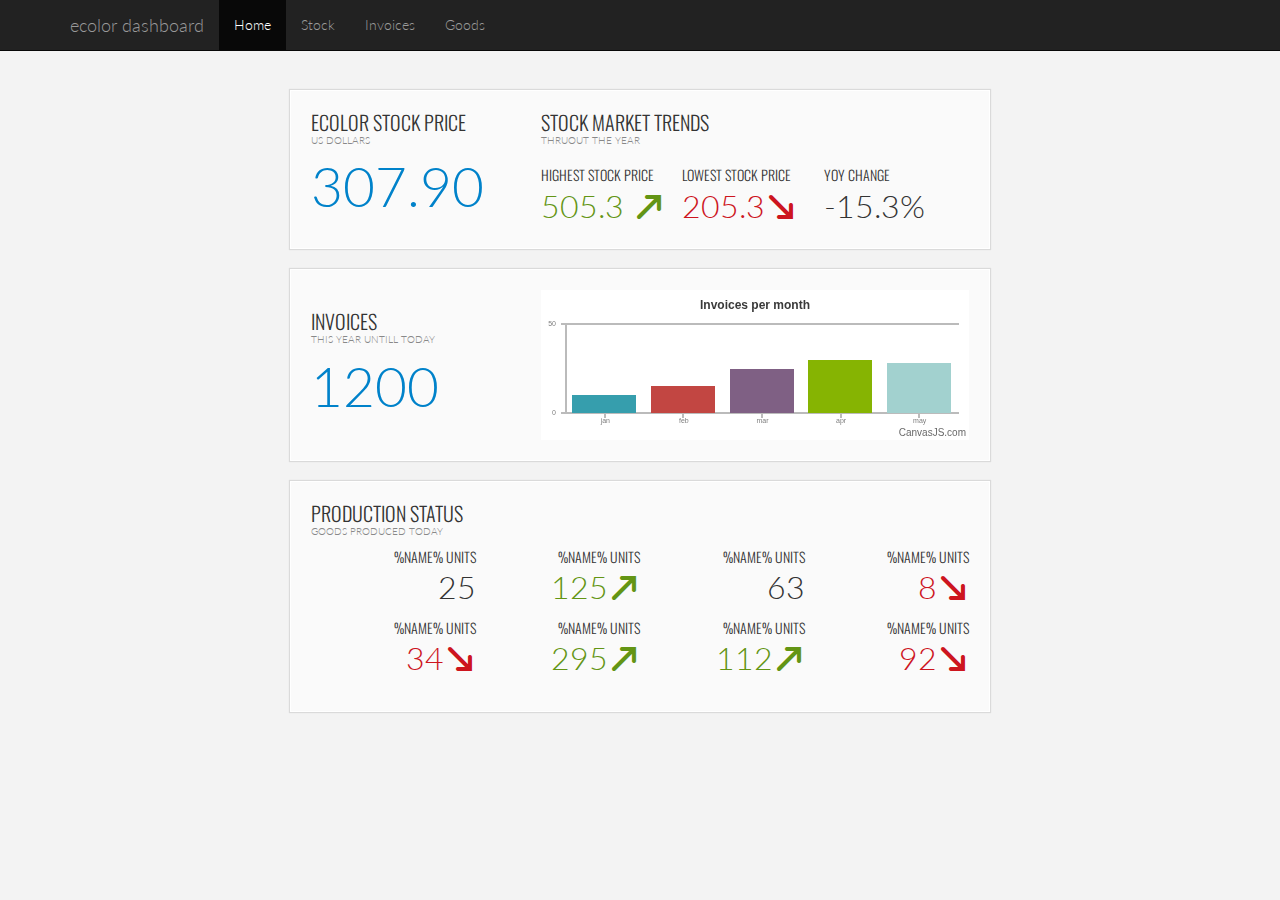
==== index.html @ a39711c3 "Added layout manager flow and dashboard view." ====
<!DOCTYPE html>
<html lang="en">
  <head>
    <meta charset="utf-8">
    <meta http-equiv="X-UA-Compatible" content="IE=edge">
    <meta name="viewport" content="width=device-width, initial-scale=1">
    <meta name="description" content="">
    <meta name="author" content="">
    <link rel="shortcut icon" href="../../assets/ico/favicon.ico">

    <title>ecolor dashboard</title>

    <!-- Bootstrap core CSS -->
    <link href="lib/bootstrap/dist/css/bootstrap.min.css" rel="stylesheet">

    <!-- Custom styles for this template -->
    <link href="css/ecolor-icon-set/style.css" rel="stylesheet">
    <link href="css/main.css" rel="stylesheet">

    <!-- Just for debugging purposes. Don't actually copy this line! -->
    <!--[if lt IE 9]><script src="../../assets/js/ie8-responsive-file-warning.js"></script><![endif]-->

    <!-- HTML5 shim and Respond.js IE8 support of HTML5 elements and media queries -->
    <!--[if lt IE 9]>
      <script src="https://oss.maxcdn.com/libs/html5shiv/3.7.0/html5shiv.js"></script>
      <script src="https://oss.maxcdn.com/libs/respond.js/1.4.2/respond.min.js"></script>
    <![endif]-->
    <link href='http://fonts.googleapis.com/css?family=Lato:300|Oswald:400,300' rel='stylesheet' type='text/css'>
  </head>

  <body>
  <div id="viewport">
    <div class="navbar navbar-inverse navbar-fixed-top" role="navigation">
      <div class="container">
        <div class="navbar-header">
          <button type="button" class="navbar-toggle" data-toggle="collapse" data-target=".navbar-collapse">
            <span class="sr-only">Toggle navigation</span>
            <span class="icon-bar"></span>
            <span class="icon-bar"></span>
            <span class="icon-bar"></span>
          </button>
          <a class="navbar-brand" href="#">ecolor dashboard</a>
        </div>
        <div class="collapse navbar-collapse">
          <ul class="nav navbar-nav">
            <li class="active"><a href="#">Home</a></li>
            <li><a href="#stock">Stock</a></li>
            <li><a href="#invoices">Invoices</a></li>
            <li><a href="#goods">Goods</a></li>
          </ul>
        </div><!--/.nav-collapse -->
      </div>
    </div>
    <div id='app-content'>
      <div class="page">
        
      </div>
      <!-- /.page -->
    </div>
    <!-- /#app-content -->
  
    <!-- Bootstrap core JavaScript
    ================================================== -->
    <!-- Placed at the end of the document so the pages load faster -->
    <script src="https://ajax.googleapis.com/ajax/libs/jquery/1.11.0/jquery.min.js"></script>
    <script src="lib/bootstrap/dist/js/bootstrap.min.js"></script>
    <script src="lib/canvasjs.min.js"></script>
    <script src="lib/underscore/underscore.js"></script>
    <script src="lib/backbone/backbone.js"></script>
    <script data-main="js/main" src='lib/requirejs/require.js'></script>
  </div>
  </body>
</html>
---- css/ecolor-icon-set/style.css ----
@font-face {
	font-family: 'ecolor-icon-set';
	src:url('fonts/ecolor-icon-set.eot?yo8gk7');
	src:url('fonts/ecolor-icon-set.eot?#iefixyo8gk7') format('embedded-opentype'),
		url('fonts/ecolor-icon-set.woff?yo8gk7') format('woff'),
		url('fonts/ecolor-icon-set.ttf?yo8gk7') format('truetype'),
		url('fonts/ecolor-icon-set.svg?yo8gk7#ecolor-icon-set') format('svg');
	font-weight: normal;
	font-style: normal;
}

[class^="icon-"], [class*=" icon-"] {
	font-family: 'ecolor-icon-set';
	speak: none;
	font-style: normal;
	font-weight: normal;
	font-variant: normal;
	text-transform: none;
	line-height: 1;

	/* Better Font Rendering =========== */
	-webkit-font-smoothing: antialiased;
	-moz-osx-font-smoothing: grayscale;
}

.icon-arrow-up-right:before {
	content: "\e600";
}
.icon-arrow-down-right:before {
	content: "\e601";
}
---- css/main.css ----
body {
  padding-top: 50px;
  background: #f3f3f3;
  min-width: 320px;
  font-family: 'Lato', sans-serif;
  font-weight: 300;
}
.home-intro-template {
  padding: 40px 15px;
  text-align: center;
}

.home-intro-template .lead, .chart-container {
	max-width: 700px;
	margin: 0 auto;
}

.chart-container {
	height: 300px;
	position: relative;
}
.chart-container .canvasjs-chart-canvas {
	left : 0;
}

.info-section {
	overflow: auto;
	text-align: left;
	background: #fafafa;
	box-shadow: 0 0 1px 1px rgba(0,0,0,.1);
	max-width : 700px;
	margin: 0 auto 20px auto; 
	border: 1px solid #fff;
}

.info-section h2 {
	font-size: 20px;
}

.info-section h3 {
	font-size: 14px;
}

.info-section .info-head {
	text-transform: uppercase;
	margin-top: 0;
	margin-bottom: 0;
	font-family: 'Oswald', sans-serif;
	font-weight: 300;
}

.info-section .info-sub-head {
	font-size: 10px;
	text-transform: uppercase;
	color: #888;
	margin-bottom: 0;
}

.info-section .info-sub-section {
	float : left;
	-moz-box-sizing : border-box;
	box-sizing : border-box;
	padding : 20px;
}

.info-section .info-important-number {
	font-size: 55px;
	color: #0082ca;
	margin-bottom: 0;
}

.info-section .info-number {
	font-size: 32px;
	margin-bottom: 0;
}

.info-section .info-number.green {
	color : #639514;
}

.info-section .info-number.red {
	color : #CD151E;
}

.stock-info-section .status-box {
	width: 33%;
	float : left;
}

.stock-info-section .stock-current-info {
	width: 33%;
}

.stock-info-section .stock-statistics-info {
	width: 67%;
}

.stock-info-section .stock-statistics-info .info-sub-head {
	margin-bottom: 20px;
}

.iconmoon-icon {
	position: relative;
	top : 3px;
}
/*
.stock-info-section .stock-statistics-info .stock-yoy-change .info-head {
	margin-bottom: 15px;
}*/

@media (max-width:720px) {
	.stock-info-section .stock-current-info {
		width : 100%;
	}
	.info-important-number.stock-current-value, .info-wrapper {
		float : left;
	}
	.info-important-number.stock-current-value {
		margin-top: -10px;
	}
	.info-sub-section.stock-current-info {
		padding-bottom: 10px;
		border-bottom: 1px solid #eee;
	}
	.info-sub-section.stock-statistics-info {
		padding-top: 10px;
		border-top: 1px solid #fefefe;
	}
	.info-section .info-important-number {
		font-size: 36px;
		float : right;
	}
	.info-section .info-sub-section {
		width: 100%;
	}

	.stock-info-section .stock-statistics-info .stock-lowest {
		text-align: center;
	}

	.stock-info-section .stock-statistics-info .stock-yoy-change {
		text-align: right;
	}

	.stock-info-section .stock-statistics-info .stock-yoy-change .info-head {
		margin-bottom: 0;
	}

	.container, .home-intro-template {
		padding: 0;
	}
}

@media (max-width:600px) { 
	.stock-info-section .status-box {
		width: 100%;
		text-align: left;
	}

	.stock-info-section .stock-statistics-info .stock-yoy-change {
		text-align: left;
	}

	.stock-info-section .stock-statistics-info .stock-lowest {
		text-align: left;
	}

	.stock-info-section .stock-statistics-info .status-box .info-head {
		float : left;
	}

	.stock-info-section .stock-statistics-info .status-box .info-number {
		float : right;
		font-size: 26px;
		top : -12px;
		position: relative;
	}
}

@media (max-width: 380px) {
	.info-section .info-important-number {
		font-size: 26px;
		margin-top: -5px;
	}

	.info-section .info-head {
		font-size: 16px;
	}

	.info-section .status-box .info-head {
		font-size: 14px;
	}
}


.info-section .info-sub-section.invoices-untill-today {
	width: 33%;
	padding-top: 40px;
}

.invoices-chart {
	width: 67%;
	height: 100%;
}

#invoicesPerMonthChartContainer {
	height: 150px;
	width: 100%;
	background: #f30;
}

@media (max-width:720px) { 
	.info-section .info-sub-section.invoices-untill-today {
		width: 100%;
		padding-top: 20px;
		padding-bottom: 10px;
	}

	.info-section .info-sub-section.invoices-chart {
		padding-top : 10px;	
	}
}

.production-info-section .status-box {
	width : 25%;
	float :left;
	margin-bottom: 10px;
	text-align: right;
}

.info-sub-section.production-status {
	width: 100%;
}	

.info-sub-section.production-status .info-sub-head {
	margin-bottom: 10px;
}

@media (max-width:720px) { 
	.info-sub-section.production-status .info-wrapper {
		float: none;
		width: 100%;
	}

	.info-section .info-sub-section.invoices-chart {
		padding-top : 10px;	
	}
}

@media (max-width:600px) { 
	.production-info-section .status-box {
		width: 50%;
	}
}
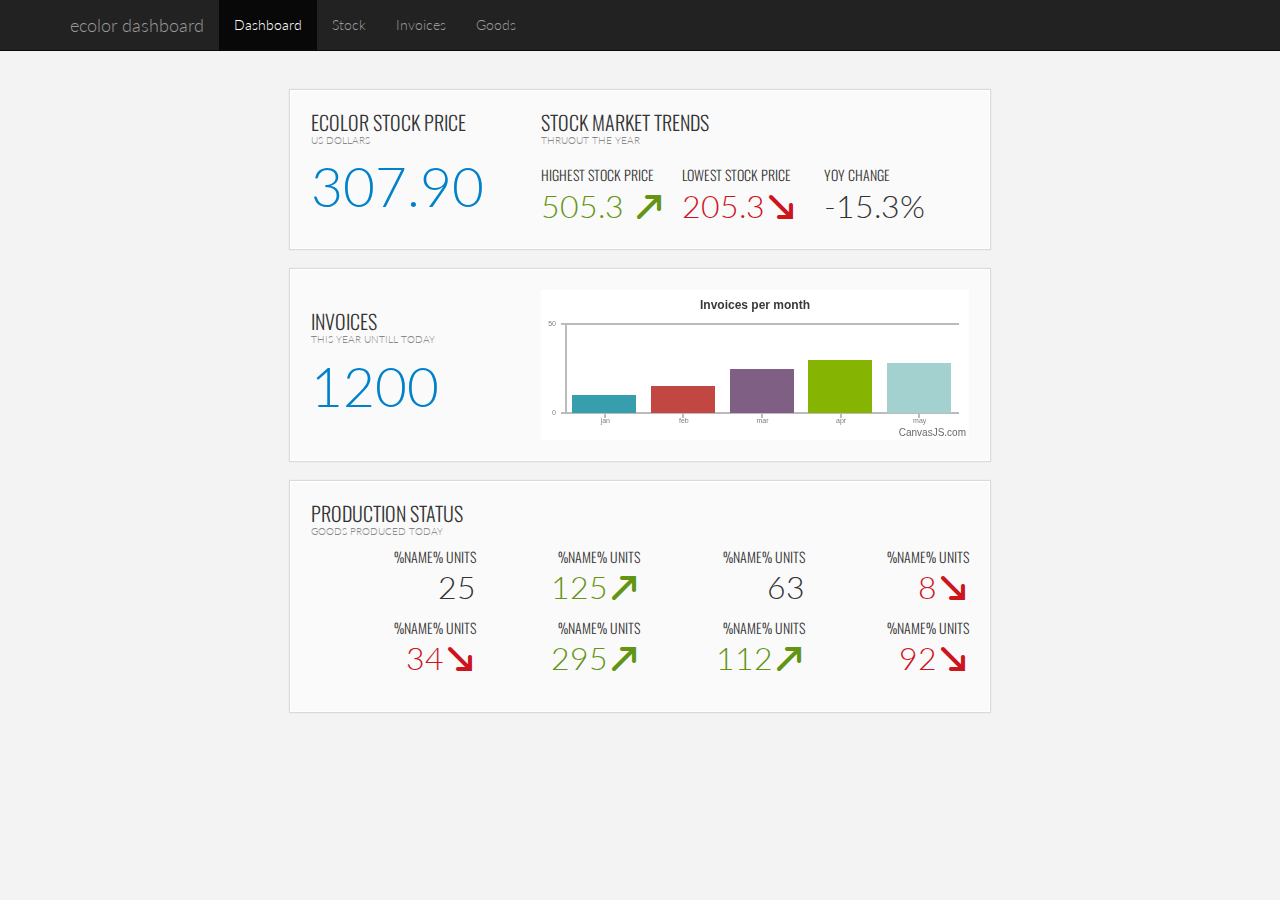
==== commit 0d9846c6: "Permision changes and ready for page transitions from dashboard page." ====
--- a/index.html
+++ b/index.html
@@ -16,6 +16,8 @@
     <!-- Custom styles for this template -->
     <link href="css/ecolor-icon-set/style.css" rel="stylesheet">
     <link href="css/main.css" rel="stylesheet">
+    <link href="css/layout.css" rel="stylesheet">
+    <link href="css/page.css" rel="stylesheet">
 
     <!-- Just for debugging purposes. Don't actually copy this line! -->
     <!--[if lt IE 9]><script src="../../assets/js/ie8-responsive-file-warning.js"></script><![endif]-->
@@ -43,7 +45,7 @@
         </div>
         <div class="collapse navbar-collapse">
           <ul class="nav navbar-nav">
-            <li class="active"><a href="#">Home</a></li>
+            <li class="active"><a href="#dashboard">Dashboard</a></li>
             <li><a href="#stock">Stock</a></li>
             <li><a href="#invoices">Invoices</a></li>
             <li><a href="#goods">Goods</a></li>
@@ -52,10 +54,6 @@
       </div>
     </div>
     <div id='app-content'>
-      <div class="page">
-        
-      </div>
-      <!-- /.page -->
     </div>
     <!-- /#app-content -->
   
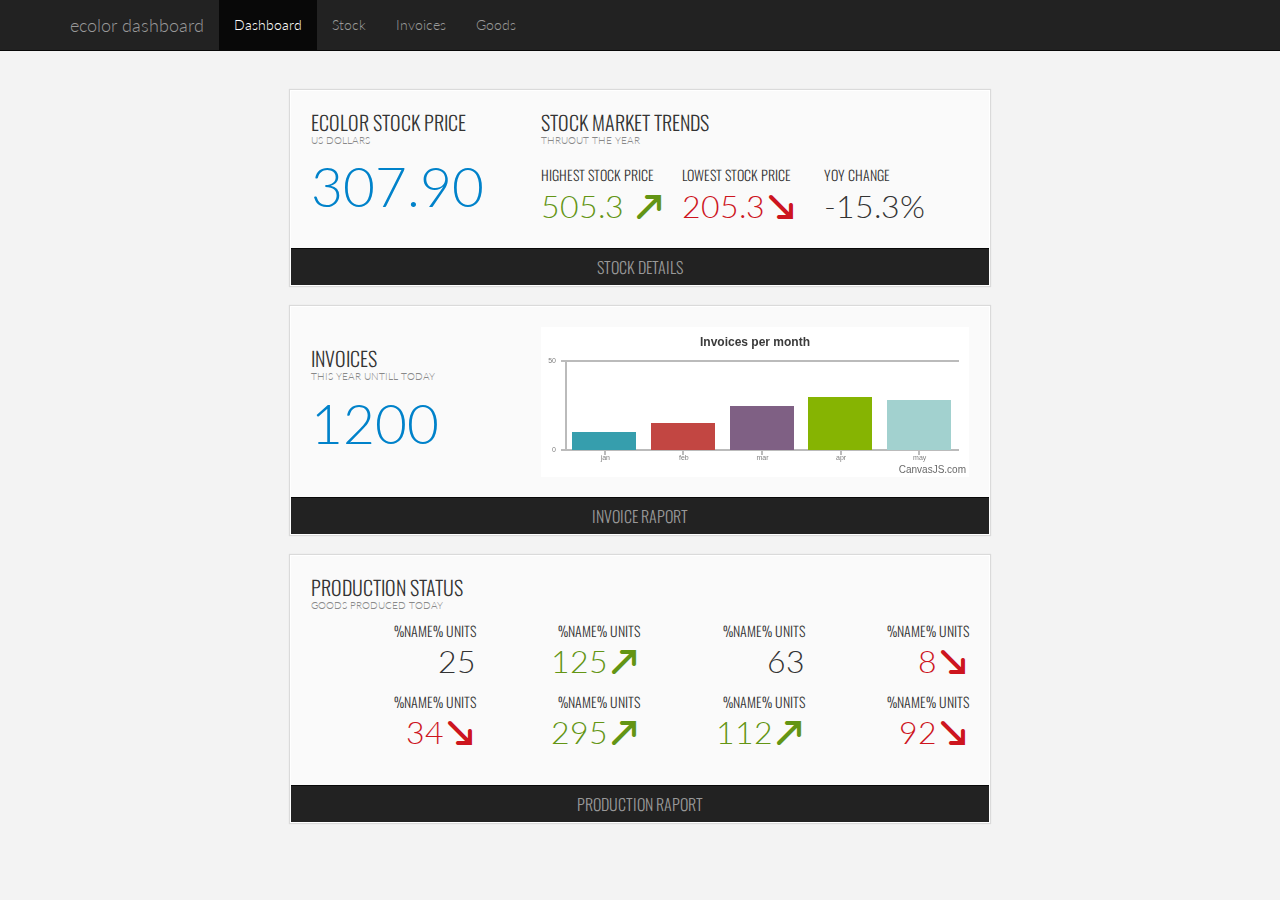
==== commit 44fdc76d: "Working scroll for iOs devices." ====
--- a/index.html
+++ b/index.html
@@ -54,6 +54,7 @@
       </div>
     </div>
     <div id='app-content'>
+      <div class="loader"></div>
     </div>
     <!-- /#app-content -->
   
--- a/css/layout.css
+++ b/css/layout.css
@@ -0,0 +1,22 @@
+html, body {
+	padding: 0;
+	min-height: 100%;
+	overflow: hidden;
+}
+
+#viewport {
+	height: 100%;
+	width: 100%;
+	position: absolute;
+	top : 0;
+	left : 0;
+}
+
+#app-content {
+	position: absolute;
+	top : 50px;
+	bottom: 0;
+	overflow-x : hidden;
+	overflow-y: auto;
+	width: 100%;
+}--- a/css/page.css
+++ b/css/page.css
@@ -0,0 +1,64 @@
+.page {
+	transition : .5s;
+	-webkit-transform : translate(0,0);
+	-ms-transform : translate(0,0);
+	-moz-transform : translate(0,0);
+	-o-transform : translate(0,0);
+	transform : translate(0,0);
+	position: absolute;
+	top : 0;
+	height: 100%;
+	width: 100%;
+	overflow: auto;
+	/*important for iOs scrolling!*/
+	-webkit-overflow-scrolling: touch;
+}
+
+.before-entry {
+	-webkit-transform : translate(100%,0);
+	-ms-transform : translate(100%,0);
+	-moz-transform : translate(100%,0);
+	-o-transform : translate(100%,0);
+	transform : translate(100%,0);
+}
+
+.after-entry {
+	-webkit-transform : translate(-100%,0);
+	-ms-transform : translate(-100%,0);
+	-moz-transform : translate(-100%,0);
+	-o-transform : translate(-100%,0);
+	transform : translate(-100%,0);
+}
+
+.no-animation {
+	transition : 0;
+}
+
+.page-link {
+	clear: both;
+	text-align: center;
+	font-size: 16px;
+	background: #222;
+	cursor: pointer;
+	border-top: 1px solid #080808;
+	line-height: 36px;
+}
+
+.page-link h5 {
+	margin : 0;
+	font-size: 16px;
+	line-height: 36px;
+	padding: 0;
+	text-transform: uppercase;
+	font-family: 'Oswald', sans-serif;
+	font-weight: 300;
+}
+
+.page-link a {
+	color: #999;
+	display: block;
+}
+
+.page-link a:hover {
+	text-decoration: none;
+}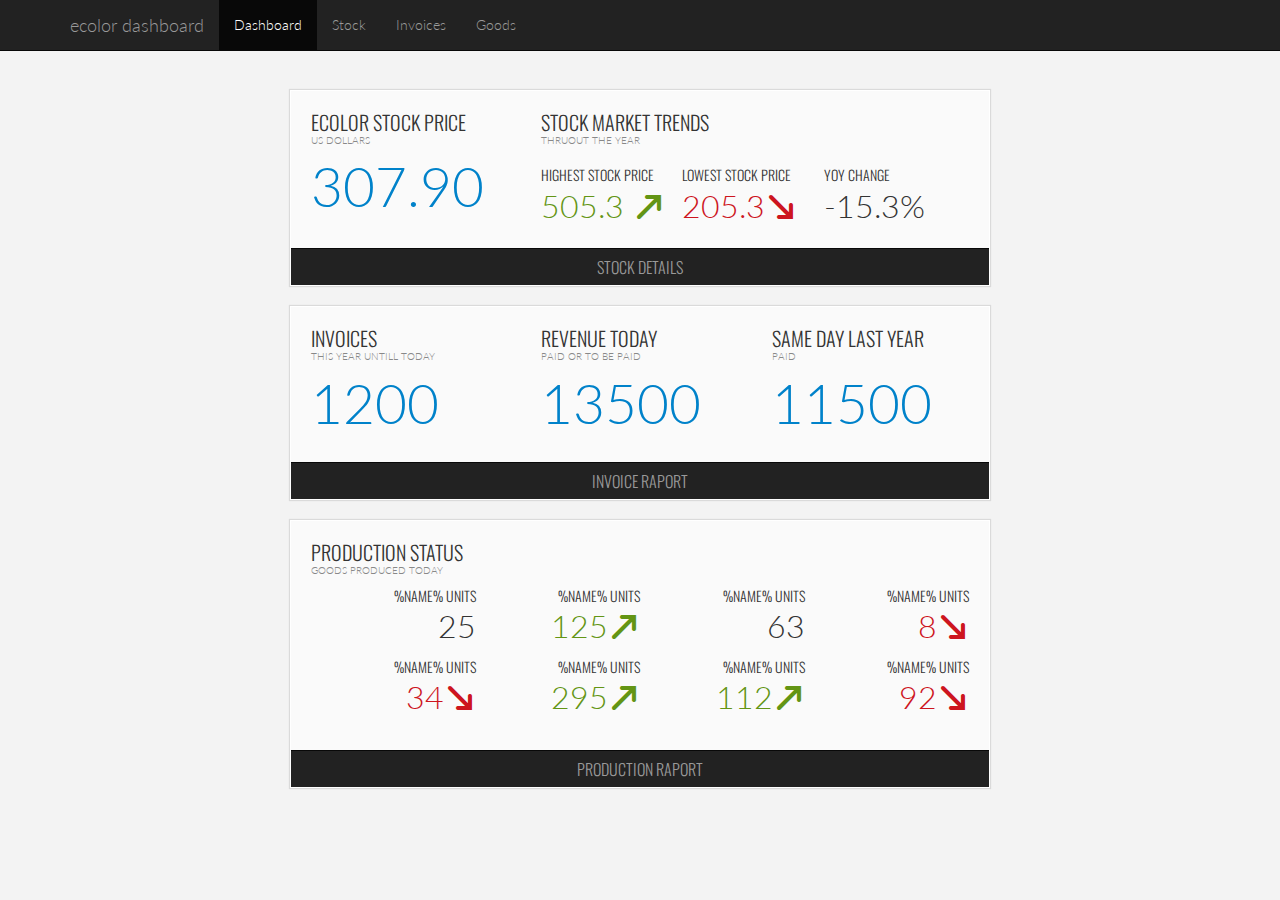
==== commit ce0f0ffa: "Better invoice section." ====
--- a/index.html
+++ b/index.html
@@ -18,6 +18,9 @@
     <link href="css/main.css" rel="stylesheet">
     <link href="css/layout.css" rel="stylesheet">
     <link href="css/page.css" rel="stylesheet">
+    <link href="js/core-apps/stock/view.css" rel="stylesheet">
+    <link href="js/core-apps/invoices/view.css" rel="stylesheet">
+    <link href="js/core-apps/goods/view.css" rel="stylesheet">
 
     <!-- Just for debugging purposes. Don't actually copy this line! -->
     <!--[if lt IE 9]><script src="../../assets/js/ie8-responsive-file-warning.js"></script><![endif]-->
@@ -32,7 +35,7 @@
 
   <body>
   <div id="viewport">
-    <div class="navbar navbar-inverse navbar-fixed-top" role="navigation">
+    <div class="navbar navbar-top navbar-inverse navbar-fixed-top" role="navigation">
       <div class="container">
         <div class="navbar-header">
           <button type="button" class="navbar-toggle" data-toggle="collapse" data-target=".navbar-collapse">
@@ -45,10 +48,10 @@
         </div>
         <div class="collapse navbar-collapse">
           <ul class="nav navbar-nav">
-            <li class="active"><a href="#dashboard">Dashboard</a></li>
-            <li><a href="#stock">Stock</a></li>
-            <li><a href="#invoices">Invoices</a></li>
-            <li><a href="#goods">Goods</a></li>
+            <li data-page-link='dashboard'><a href="#dashboard">Dashboard</a></li>
+            <li data-page-link='stock'><a href="#stock">Stock</a></li>
+            <li data-page-link='invoices'><a href="#invoices">Invoices</a></li>
+            <li data-page-link='goods'><a href="#goods">Goods</a></li>
           </ul>
         </div><!--/.nav-collapse -->
       </div>
--- a/css/main.css
+++ b/css/main.css
@@ -193,9 +193,8 @@
 }
 
 
-.info-section .info-sub-section.invoices-untill-today {
+.info-section .info-sub-section.invoices-untill-today, .info-section .invoice-revenue {
 	width: 33%;
-	padding-top: 40px;
 }
 
 .invoices-chart {
@@ -210,7 +209,7 @@
 }
 
 @media (max-width:720px) { 
-	.info-section .info-sub-section.invoices-untill-today {
+	.info-section .info-sub-section.invoices-untill-today, .info-section .invoice-revenue {
 		width: 100%;
 		padding-top: 20px;
 		padding-bottom: 10px;
--- a/js/core-apps/stock/view.css
+++ b/js/core-apps/stock/view.css
@@ -0,0 +1,25 @@
+.info-section .info-sub-section.stock-chart-section {
+	width: 100%;
+	padding-top: 50%;
+	position: relative;
+	overflow: hidden;
+	border : 1px solid #ddd;
+	border-top : none;
+}
+
+.info-section .info-sub-section .chart-container {
+	position: absolute;
+	top : 0;
+	left : 0;
+	width: 100%;
+	height: 100%;
+}
+
+.stock-info-section .nav-tabs>li.active>a,
+.stock-info-section .nav-tabs>li.active>a:hover, .nav-tabs>li.active>a:focus {
+	background: #fafafa;
+}
+
+.stock-info-section .nav-tabs>li>a {
+	font-family: "Oswald", san-serif;
+}--- a/js/core-apps/invoices/view.css
+++ b/js/core-apps/invoices/view.css
@@ -0,0 +1,116 @@
+.invoices-table {
+	width: 100%;
+}
+
+.invoices.view .info-section .info-sub-section.invoices-untill-today {
+	padding-top : 20px;
+}
+
+[data-only-visible-on] {
+	display: none;
+}
+
+.main [data-only-visible-on='main'] {
+	display: block;
+}
+
+.report [data-only-visible-on='report'] {
+	display: block;
+}
+
+.info-sub-section.chart-raport {
+	width: 100%;
+	padding: 50% 0 0 0;
+	position: relative;
+	overflow: hidden;
+}
+
+#invoice-chart {
+	position: absolute;
+	top : 0;
+	width: 100%;
+	height: 100%;
+}
+
+.invoice-subpage-navigation {
+	clear: both;
+}
+
+/* 
+Generic Styling, for Desktops/Laptops 
+*/
+table { 
+  width: 100%; 
+  border-collapse: collapse; 
+}
+/* Zebra striping */
+tr:nth-of-type(odd) { 
+  background: #eee; 
+}
+th { 
+  background: #333; 
+  color: white; 
+  font-weight: bold; 
+}
+td, th { 
+  padding: 6px; 
+  border: 1px solid #ccc; 
+  text-align: left; 
+}
+
+/* 
+Max width before this PARTICULAR table gets nasty
+This query will take effect for any screen smaller than 760px
+and also iPads specifically.
+*/
+@media 
+only screen and (max-width: 760px),
+(min-device-width: 768px) and (max-device-width: 1024px)  {
+
+	/* Force table to not be like tables anymore */
+	table, thead, tbody, th, td, tr { 
+		display: block; 
+	}
+	
+	/* Hide table headers (but not display: none;, for accessibility) */
+	thead tr { 
+		position: absolute;
+		top: -9999px;
+		left: -9999px;
+	}
+	
+	tr { border: 1px solid #ccc; }
+	
+	td { 
+		/* Behave  like a "row" */
+		border: none;
+		border-bottom: 1px solid #eee; 
+		position: relative;
+		padding-left: 50%; 
+	}
+	
+	td:before { 
+		/* Now like a table header */
+		position: absolute;
+		/* Top/left values mimic padding */
+		top: 6px;
+		left: 6px;
+		width: 45%; 
+		padding-right: 10px; 
+		white-space: nowrap;
+	}
+	
+	/*
+	Label the data
+	*/
+	td:nth-of-type(1):before { content: "#"; }
+	td:nth-of-type(2):before { content: "Name"; }
+	td:nth-of-type(3):before { content: "Ammount"; }
+	td:nth-of-type(4):before { content: "Favorite Color"; }
+	td:nth-of-type(5):before { content: "Wars of Trek?"; }
+	td:nth-of-type(6):before { content: "Porn Name"; }
+	td:nth-of-type(7):before { content: "Date of Birth"; }
+	td:nth-of-type(8):before { content: "Dream Vacation City"; }
+	td:nth-of-type(9):before { content: "GPA"; }
+	td:nth-of-type(10):before { content: "Arbitrary Data"; }
+}--- a/js/core-apps/goods/view.css
+++ b/js/core-apps/goods/view.css
@@ -0,0 +1,7 @@
+.green {
+	color : green;
+}
+
+.red {
+	color : red;
+}